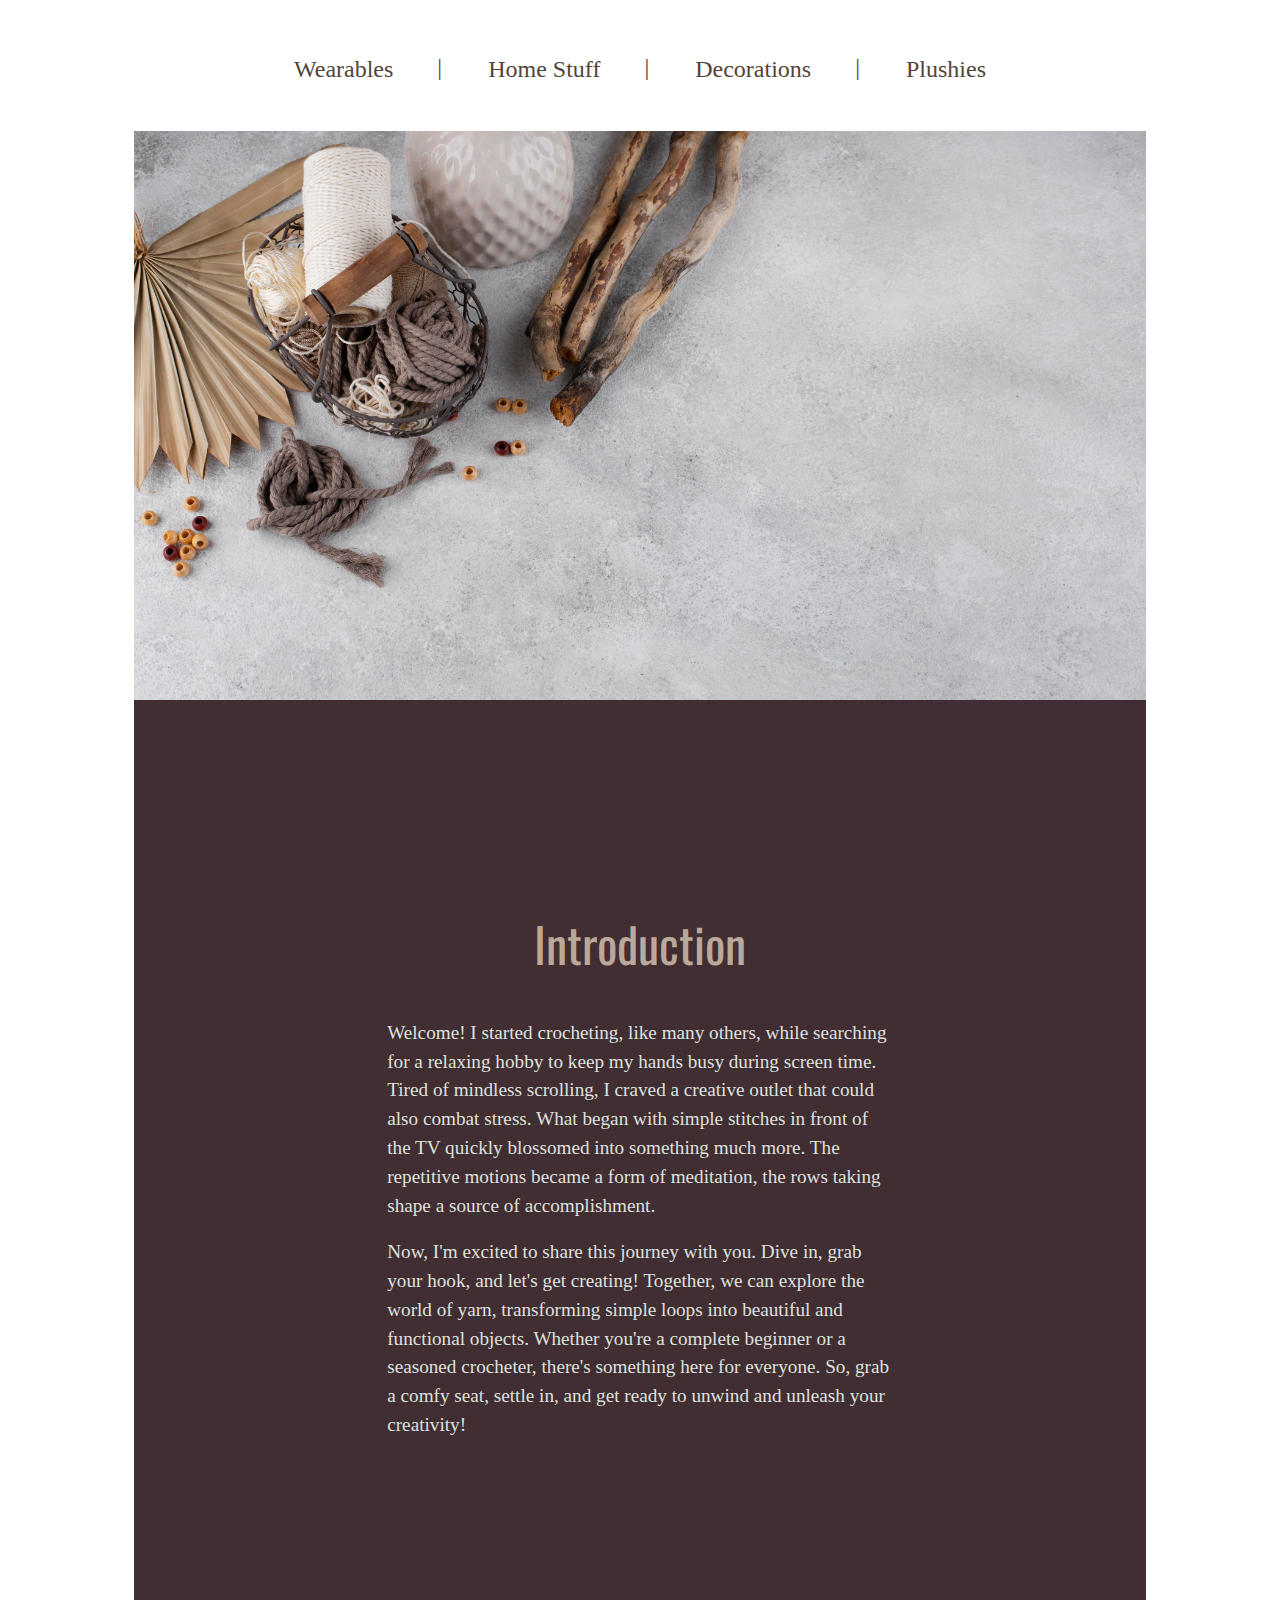
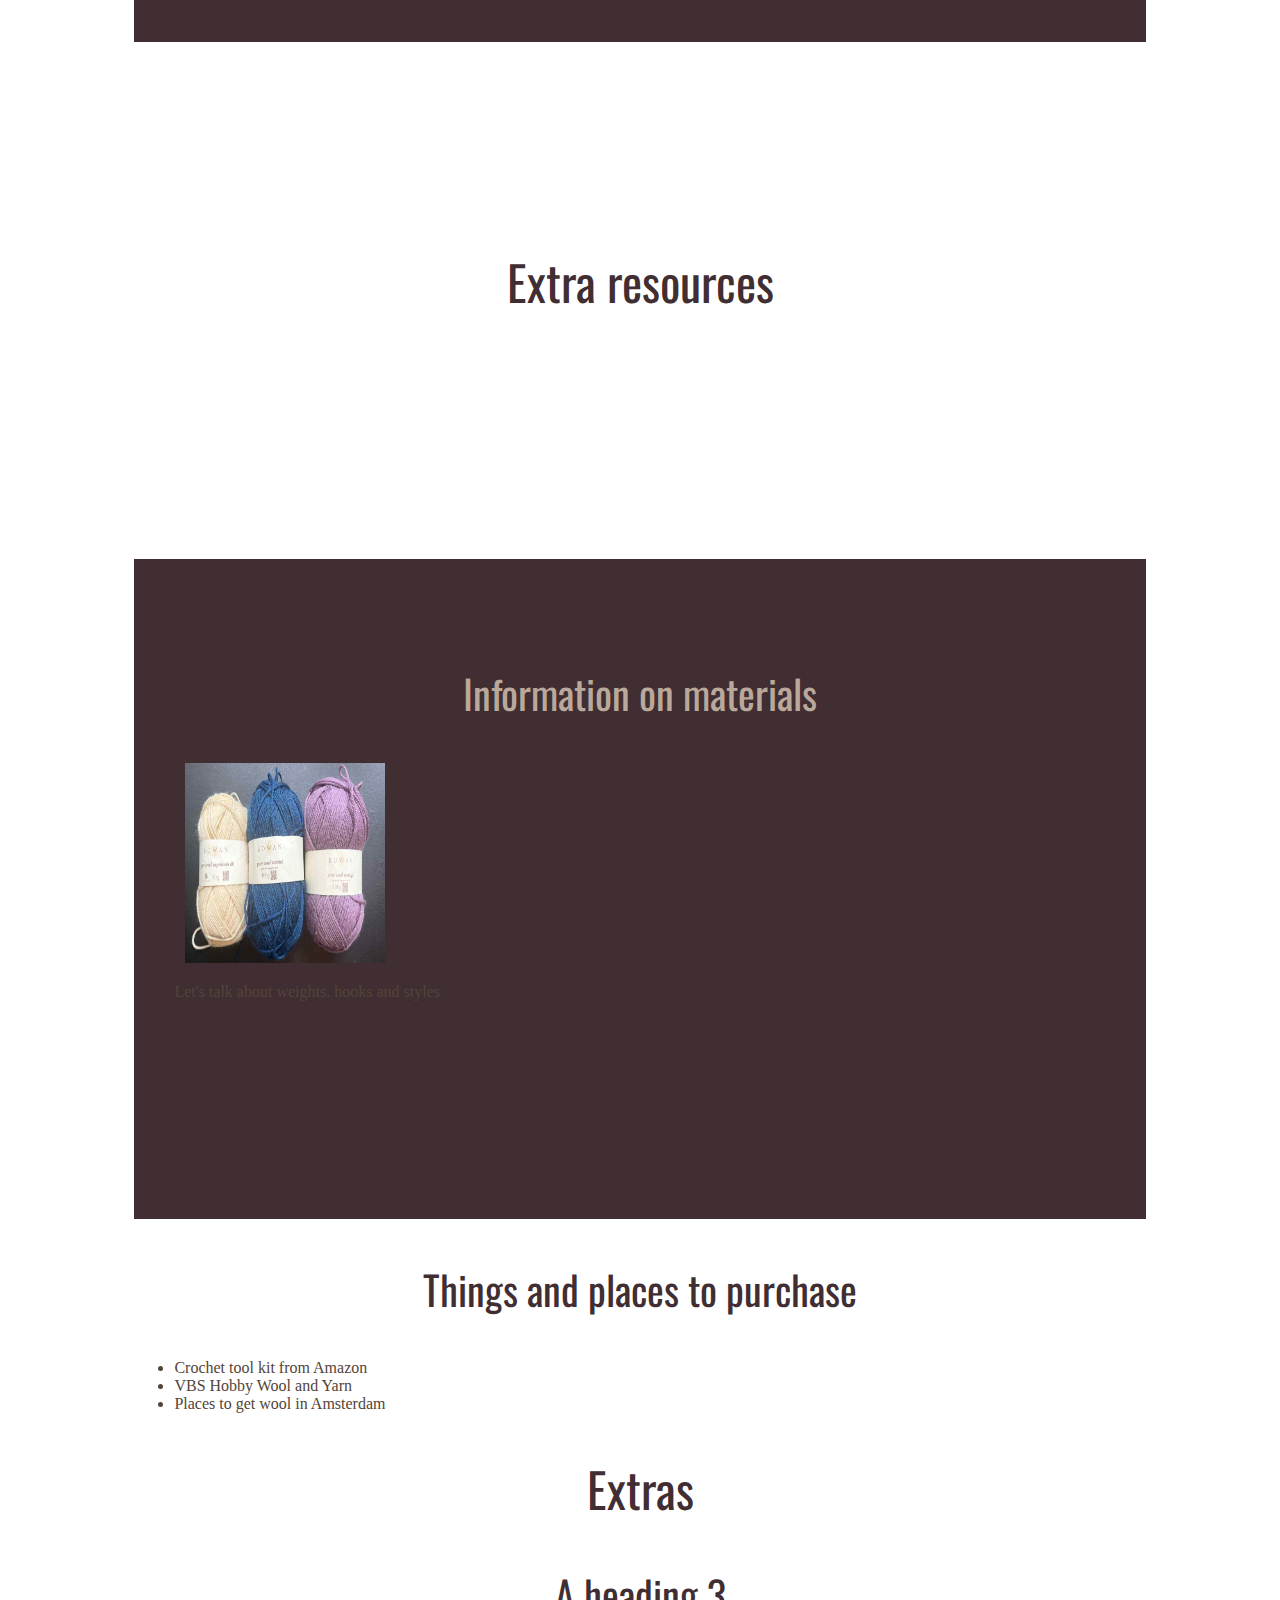
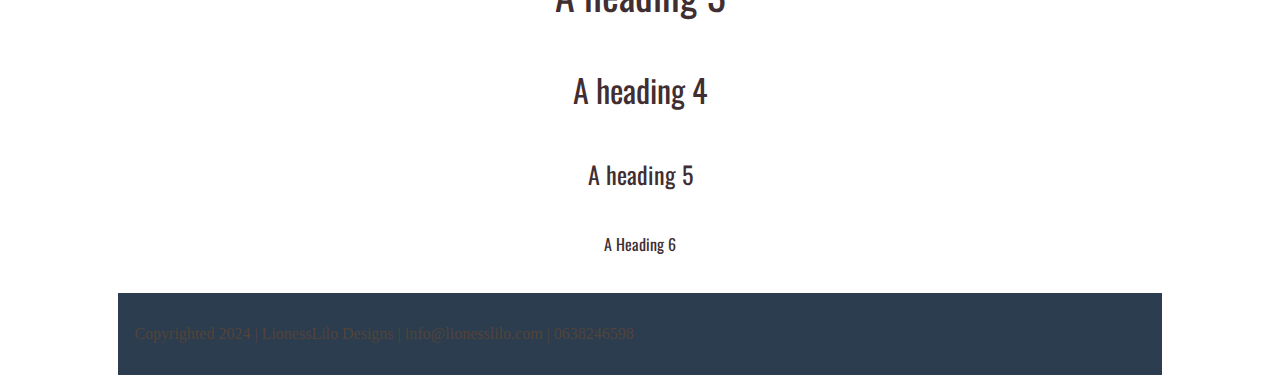
==== Crochet page/index.html @ 8a2f98f9 "🚧 Starting adding CSS to my crochet HTML page from the previous task." ====
<!DOCTYPE html>
<html lang="en">

<head>
  <meta charset="UTF-8" />
  <meta name="viewport" content="width=device-width, initial-scale=1.0" />

  <!-- CSS -->
  <link rel="stylesheet" href="Styling.css">

  <!--Fonts-->
  <!--Oswald-->
  <style>
    @import url('https://fonts.googleapis.com/css2?family=Oswald:wght@200..700&display=swap');
  </style>

  <!--Quattrocento-->
  <style>
    @import url('https://fonts.googleapis.com/css2?family=Quattrocento:wght@400;700&display=swap');
  </style>

  <title>Crocheting projects</title>
</head>

<body>

  <header>

    <nav class="nav-menu"> <!--This would be the navigation menu to the different website pages or sections-->
      <ul>
        <li><a href="./Pages/wearable projects.html">Wearables</a></li><!--Links to page two for te extension-->
        <li><a href="./Pages/no-page.html">Home Stuff</a></li>
        <li><a href="./Pages/no-page.html">Decorations</a></li>
        <li><a href="./Pages/no-page.html">Plushies</a></li>
      </ul>
    </nav>

    <img src="Images/crochet header image.jpg" width="100%" /> <!--This is the header image for the site-->

  </header>

  <main class="main"> <!--The main content of the site. This tag is good for SEO-->
    <h2>Introduction</h2>

    <p>
      Welcome! I started crocheting, like many others, while searching for a relaxing hobby to keep my hands busy during
      screen time. Tired of mindless scrolling, I craved a creative outlet that could also combat stress. What began
      with simple stitches in front of the TV quickly blossomed into something much more. The repetitive motions became
      a form of meditation, the rows taking shape a source of accomplishment.
    </p>
    <br>
    <p>
      Now, I'm excited to share this journey with you. Dive in, grab your hook, and let's get creating! Together, we can
      explore the world of yarn, transforming simple loops into beautiful and functional objects. Whether you're a
      complete beginner or a seasoned crocheter, there's something here for everyone. So, grab a comfy seat, settle in,
      and get ready to unwind and unleash your creativity!
    </p>

  </main>

  <div class="extra-resources">
    <h2>Extra resources</h2>
  </div>

  <div class="info-on-materials">
    <h3>Information on materials</h3>
    <img src="Images/info on materials yarn.jpg" alt="A photo of three types of yarn next to each other">

    <ul>
      <li>
        <a href="https://lucykatecrochet.com/yarn-for-crochet">Let's talk about weights. hooks and styles</a>
      </li>
    </ul>
  </div>

  <div class="purchase-resources">
    <h3>Things and places to purchase</h3>
    <ul>
      <li>
        <a href="https://www.amazon.com/Crochet-RealPlus-Arthritic-Ergonomic-Handles/dp/B09F9B2XTD/ref=sr_1_6">Crochet
          tool kit from Amazon</a>
      </li>
      <li>
        <a href="https://www.vbs-hobby.nl/en/wool-and-yarn/">VBS Hobby Wool and Yarn</a>
      </li>
      <li>
        <a href="https://www.lillabjorncrochet.com/2016/04/notes-from-netherlands-part-1.html">Places to get wool in
          Amsterdam</a>
      </li>
    </ul>
  </div>

  <div class="extras">
    <h2>Extras</h2>
    <!--Headings 1 to 6 need to be in order of importance. H1 = The main heading of the page, H2 = The first subheading, H3 = Subheading of H2 etc. -->
    <h3>A heading 3</h3>
    <h4>A heading 4</h4>
    <h5>A heading 5</h5>
    <h6>A Heading 6</h6>
  </div>

</body>

<footer> <!--Company name and email address would normally lead to a web page-->
  <p>
    Copyrighted 2024 | LionessLilo Designs | info@lionesslilo.com | 0638246598
  </p>
</footer>

</html>
---- Crochet page/Styling.css ----
/* Fonts 

.oswald-<uniquifier> {
  font-family: "Oswald", sans-serif;
  font-optical-sizing: auto;
  font-weight: <weight>;
  font-style: normal;
}

  .quattrocento-regular {
  font-family: "Quattrocento", serif;
  font-weight: 400;
  font-style: normal;
}

.quattrocento-bold {
  font-family: "Quattrocento", serif;
  font-weight: 700;
  font-style: normal;
}

    Palette

    #85654C
    #534439
    #BAA89B
    #80A88D

    #402E32
    #DFE0DF
*/

* {
    font-family: "Alice", serif;
    font-weight: 400;
    font-style: normal;

    color: #534439;
}

/* Headings */
h1,
h2,
h3,
h4,
h5,
h6 {
    font-family: "Oswald", sans-serif;
    font-optical-sizing: auto;
    font-weight: 400;
    font-style: normal;
    text-align: center;
    color: #402E32;
}

h1 {
    font-size: 4em;
}

h2 {
    font-size: 3em;
}

h3 {
    font-size: 2.5em;
}

h4 {
    font-size: 2em;
}

h5 {
    font-size: 1.5em;
}

h6 {
    font-size: 1em;
}

/* Nav menu */
.nav-menu ul {
    display: flex;
    flex-direction: row;
    list-style: none;
    gap: 1em;
    padding: 2em;
    margin: 0;
    justify-content: center;

    color: #534439;
    font-size: 1.5em;
}

.nav-menu a {
    text-decoration: none;
}

.nav-menu li+li:before {
    content: " | ";
    padding: 0 20px;
    margin-right: 20px;
    position: relative;
    top: -2px;
}

.nav-menu a:hover {
    color: #80A88D;
}

/* Size of the page content */
header,
div {
    width: 80%;
    margin: 0 auto;
}

/* Footer */
footer {
    width: 80%;
    margin: 0 auto;
    background-color: #2b3d4f;
    padding: 1em;
}

/* Introduction block */

main {
    background-color: #402E32;
    width: 80%;
    margin: -3% auto;
    padding: 16% 0% 16% 0%;
}

.main h2 {
    color: #BAA89B;
}

.main p {
    width: 50%;
    margin: 0 auto;
    color: #DFE0DF;

    line-height: 1.5em;
    font-size: 1.2em;
}

/* Extra resources block */
.extra-resources {
    padding: 16% 0% 16% 0%;
}

.info-on-materials {
    padding: 5% 0% 16% 0%;
    background-color: #402E32;
}

.info-on-materials h3 {
    color: #BAA89B;
}

.info-on-materials img,
ul,
a {
    justify-content: center;
    text-decoration: none;
}

.info-on-materials img {
    width: 200px;
    height: 200px;
    border-radius: 3%;
    padding: 0% 5% 0% 5%;
}

.info-on-materials ul {
    list-style: none;
}
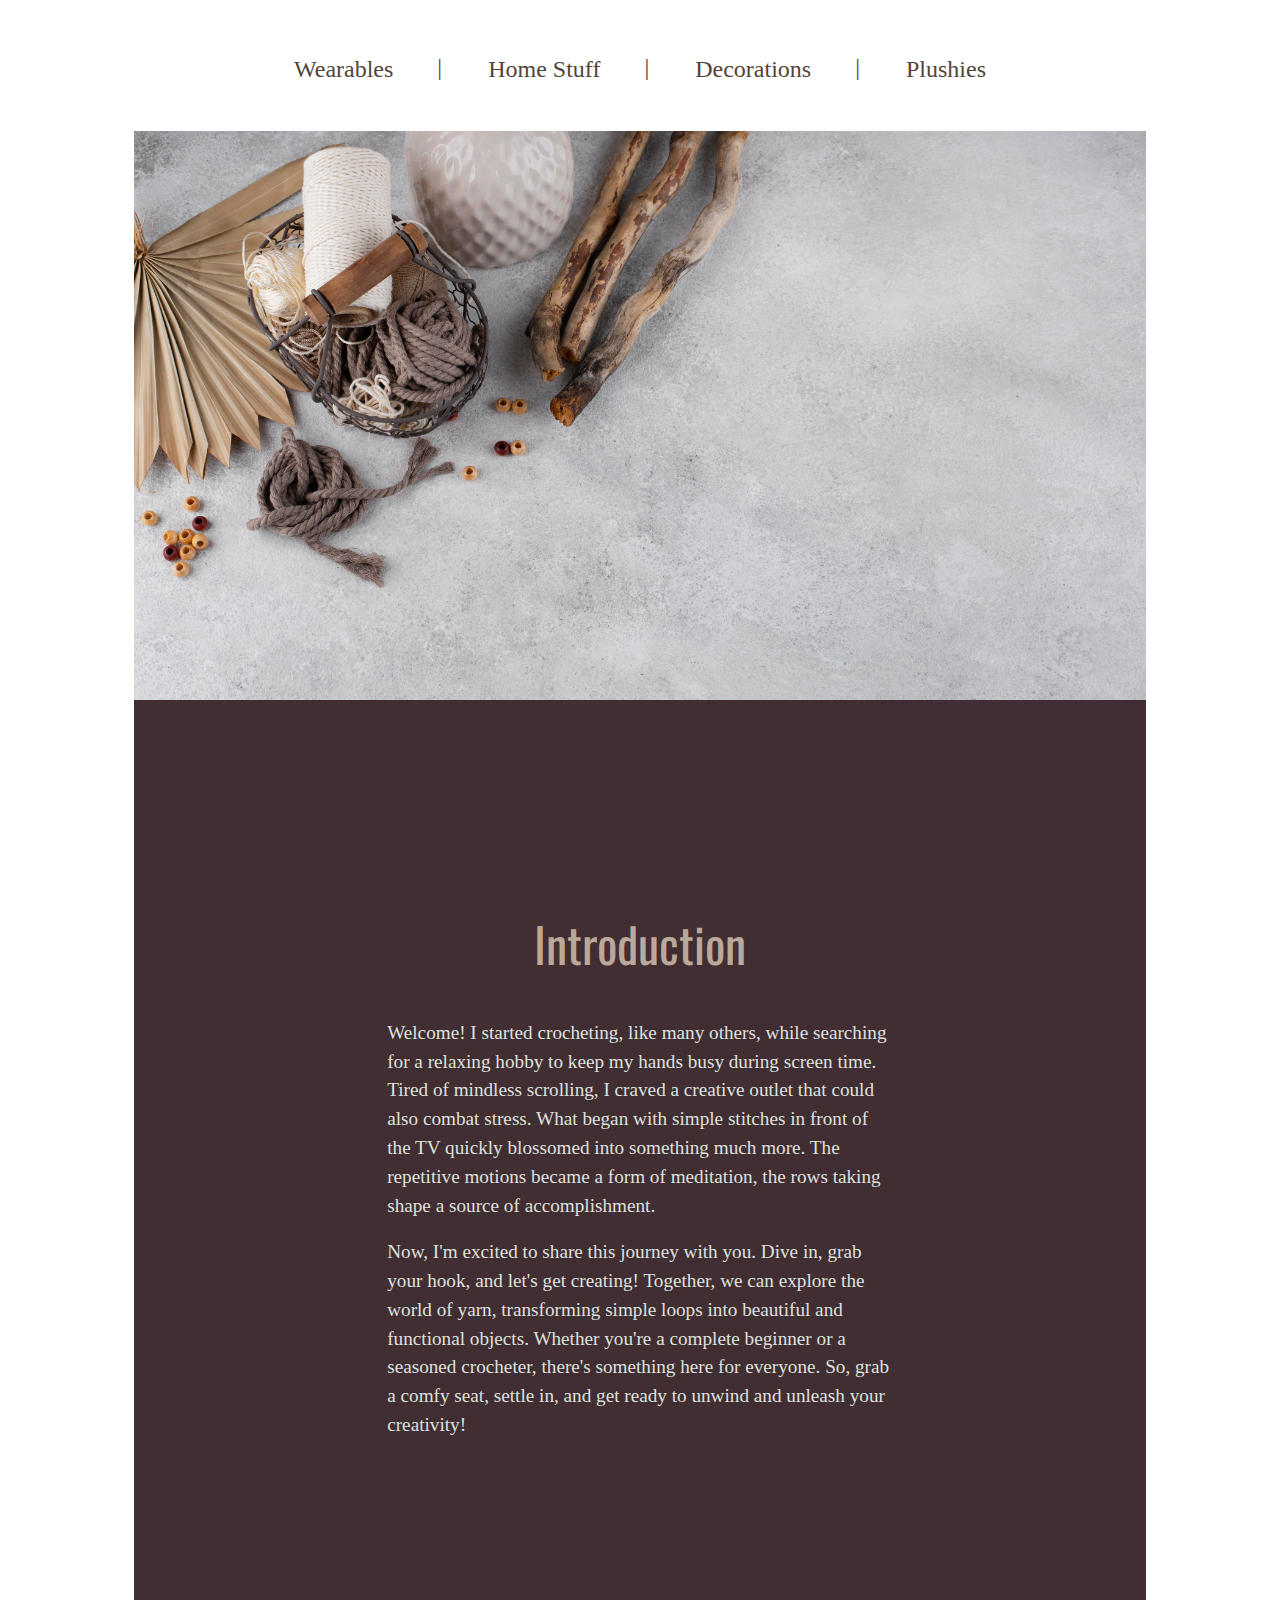
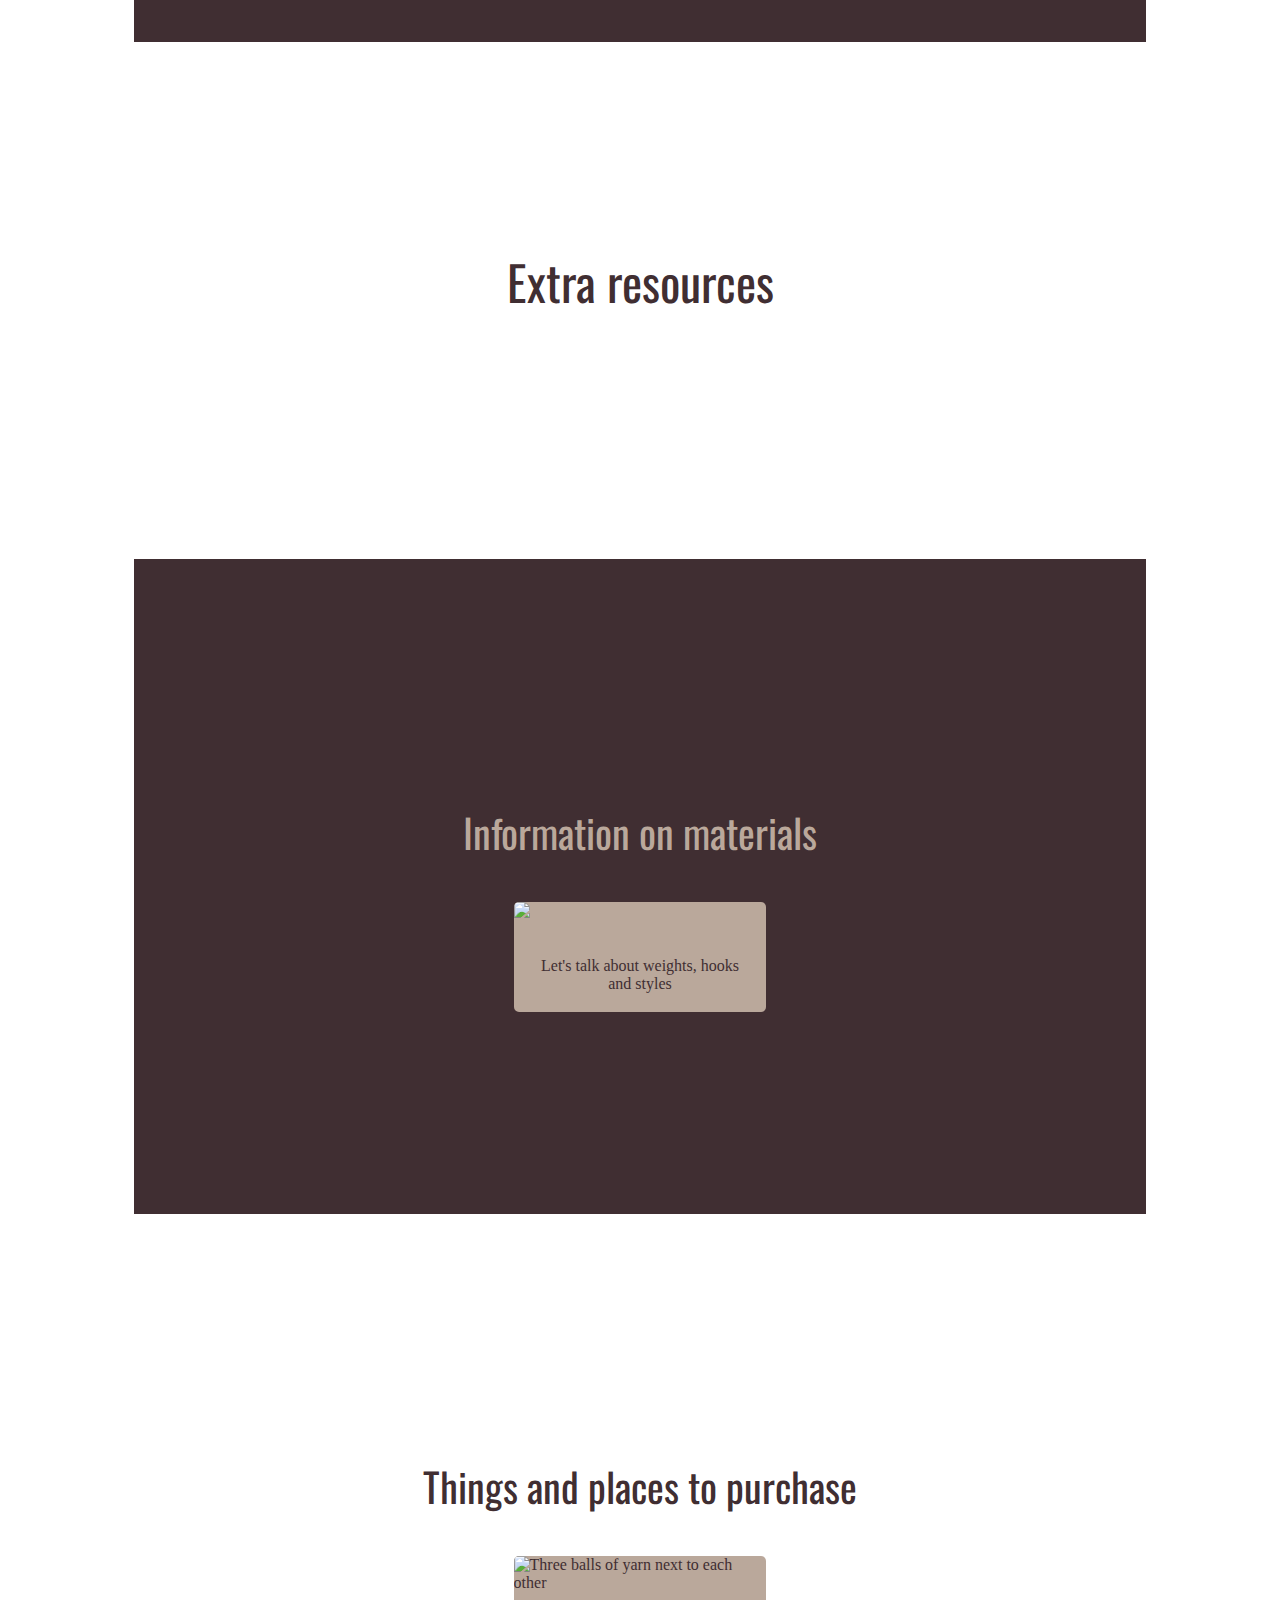
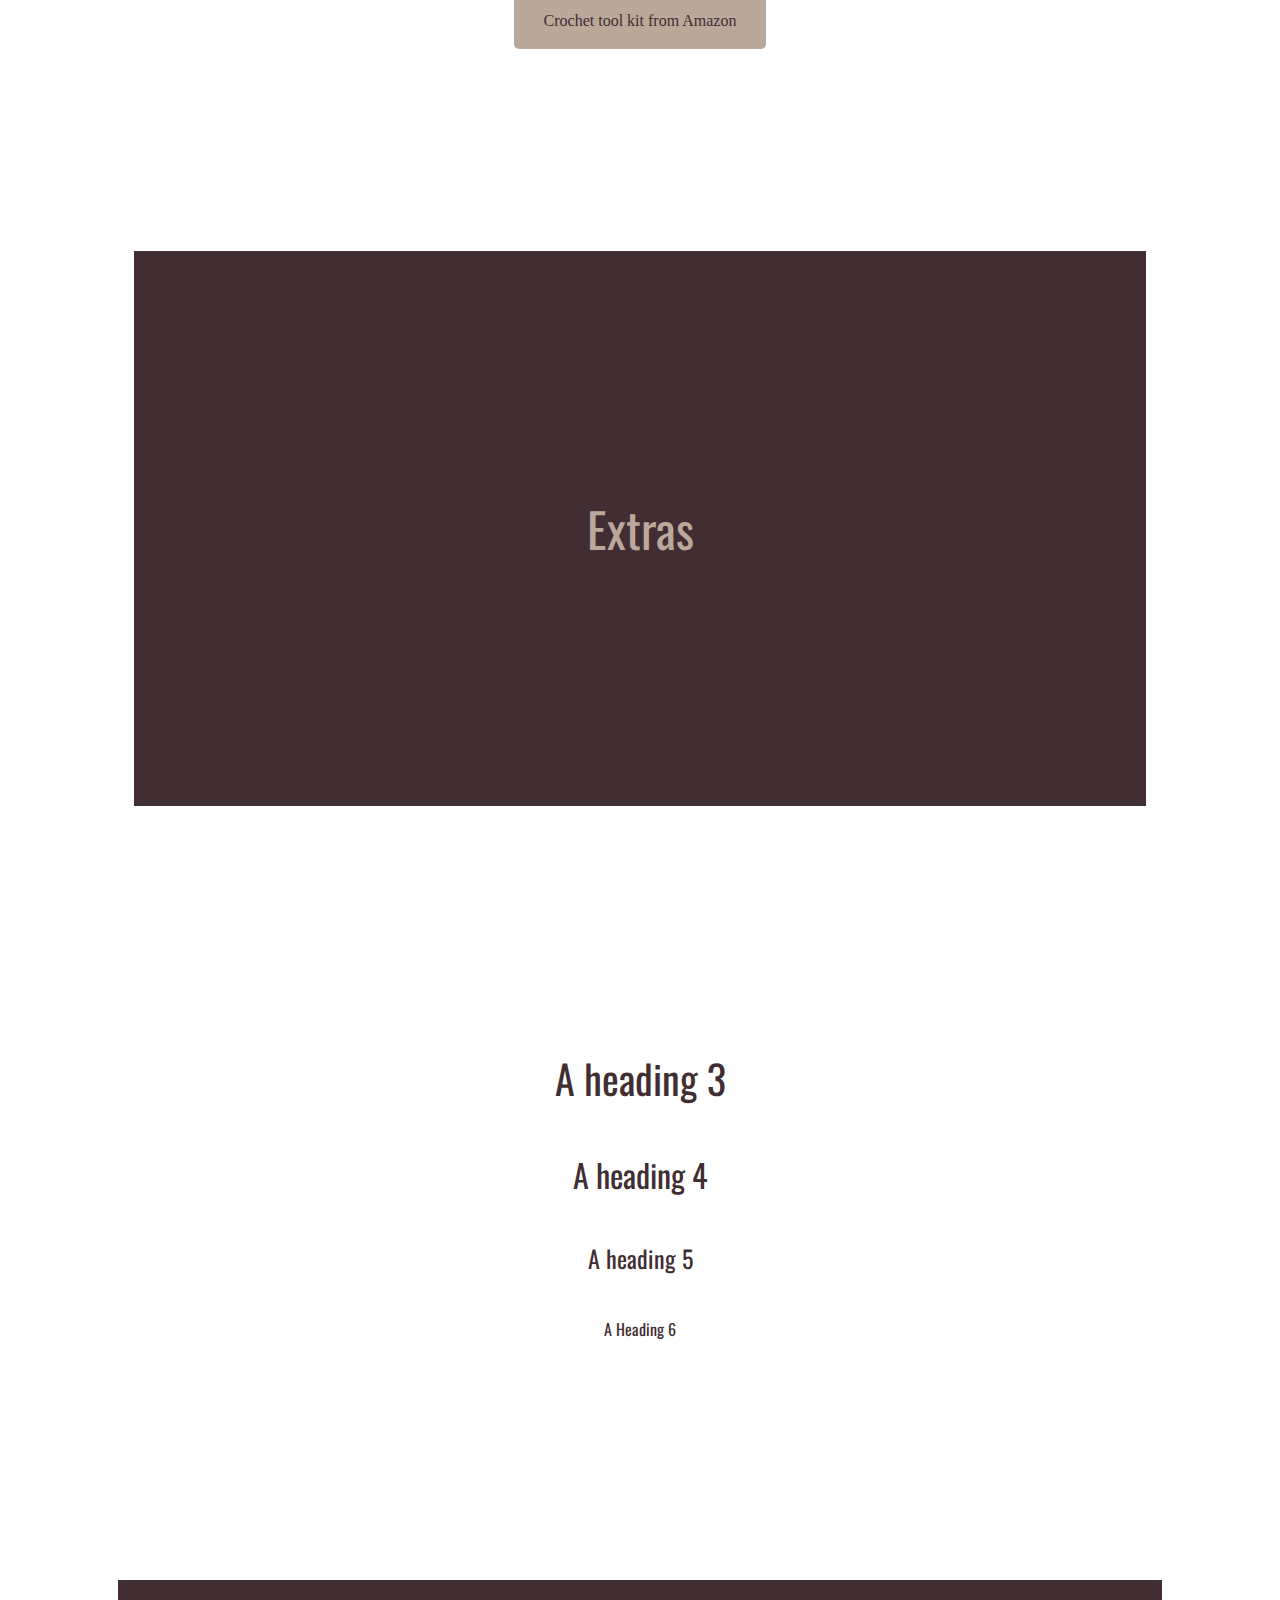
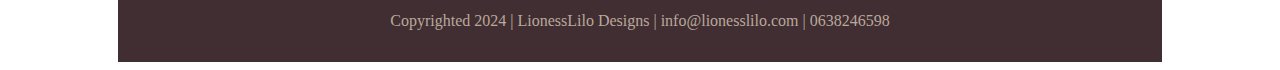
==== commit 163d4063: "🚧 Made a lot of CSS changes. 1st page is done." ====
--- a/Crochet page/index.html
+++ b/Crochet page/index.html
@@ -58,41 +58,44 @@
 
   </main>
 
-  <div class="extra-resources">
+  <div class="white-block">
+    <!--The website is sectioned by white and brown blocks. Things like the heading and text colour needs to be changed accordingly-->
     <h2>Extra resources</h2>
   </div>
 
-  <div class="info-on-materials">
+  <div class="brown-block">
     <h3>Information on materials</h3>
-    <img src="Images/info on materials yarn.jpg" alt="A photo of three types of yarn next to each other">
 
-    <ul>
-      <li>
-        <a href="https://lucykatecrochet.com/yarn-for-crochet">Let's talk about weights. hooks and styles</a>
-      </li>
-    </ul>
+    <div class="card"> <!--This card contains an image and a link to the resources. This is easily reusable-->
+      <img src="/Images/info on materials yarn.jpg" alt="Three balls of yarn next to each other">
+
+      <div class="text-container">
+        <a href="https://lucykatecrochet.com/yarn-for-crochet">Let's talk about weights, hooks and styles</a>
+      </div>
+
+    </div>
   </div>
 
-  <div class="purchase-resources">
+  <div class="white-block">
     <h3>Things and places to purchase</h3>
-    <ul>
-      <li>
+
+    <div class="card"> <!--Copied, pasted and reused from above with some changes-->
+      <img src="/Images/crochet tool kit from amazon.jpg" alt="Three balls of yarn next to each other">
+
+      <div class="text-container">
         <a href="https://www.amazon.com/Crochet-RealPlus-Arthritic-Ergonomic-Handles/dp/B09F9B2XTD/ref=sr_1_6">Crochet
           tool kit from Amazon</a>
-      </li>
-      <li>
-        <a href="https://www.vbs-hobby.nl/en/wool-and-yarn/">VBS Hobby Wool and Yarn</a>
-      </li>
-      <li>
-        <a href="https://www.lillabjorncrochet.com/2016/04/notes-from-netherlands-part-1.html">Places to get wool in
-          Amsterdam</a>
-      </li>
-    </ul>
+      </div>
+
+    </div>
   </div>
 
-  <div class="extras">
+  <div class="brown-block">
     <h2>Extras</h2>
     <!--Headings 1 to 6 need to be in order of importance. H1 = The main heading of the page, H2 = The first subheading, H3 = Subheading of H2 etc. -->
+  </div>
+
+  <div class="white-block">
     <h3>A heading 3</h3>
     <h4>A heading 4</h4>
     <h5>A heading 5</h5>
--- a/Crochet page/Styling.css
+++ b/Crochet page/Styling.css
@@ -34,8 +34,6 @@
     font-family: "Alice", serif;
     font-weight: 400;
     font-style: normal;
-
-    color: #534439;
 }
 
 /* Headings */
@@ -50,7 +48,6 @@
     font-weight: 400;
     font-style: normal;
     text-align: center;
-    color: #402E32;
 }
 
 h1 {
@@ -77,6 +74,10 @@
     font-size: 1em;
 }
 
+a:hover {
+    color: #80A88D;
+}
+
 /* Nav menu */
 .nav-menu ul {
     display: flex;
@@ -93,6 +94,7 @@
 
 .nav-menu a {
     text-decoration: none;
+    color: #534439;
 }
 
 .nav-menu li+li:before {
@@ -101,10 +103,6 @@
     margin-right: 20px;
     position: relative;
     top: -2px;
-}
-
-.nav-menu a:hover {
-    color: #80A88D;
 }
 
 /* Size of the page content */
@@ -118,8 +116,23 @@
 footer {
     width: 80%;
     margin: 0 auto;
-    background-color: #2b3d4f;
+    background-color: #402E32;
     padding: 1em;
+
+    color: #BAA89B;
+    text-align: center;
+}
+
+/* Other global CSS */
+.white-block {
+    color: #402E32;
+    padding: 16% 0% 16% 0%;
+}
+
+.brown-block {
+    color: #BAA89B;
+    background-color: #402E32;
+    padding: 16% 0% 16% 0%;
 }
 
 /* Introduction block */
@@ -145,33 +158,32 @@
 }
 
 /* Extra resources block */
-.extra-resources {
+.white-block {
     padding: 16% 0% 16% 0%;
 }
 
-.info-on-materials {
-    padding: 5% 0% 16% 0%;
-    background-color: #402E32;
+.card {
+    width: 25%;
+    background-color: #BAA89B;
+    border-radius: 5px;
+    overflow: hidden;
 }
 
-.info-on-materials h3 {
-    color: #BAA89B;
+.card img {
+    width: 100%;
 }
 
-.info-on-materials img,
-ul,
-a {
-    justify-content: center;
-    text-decoration: none;
+.card .text-container {
+    max-width: 100%;
+
+    text-align: center;
+
+    color: #402E32;
+    padding: 1.2em 1.5em;
 }
 
-.info-on-materials img {
-    width: 200px;
-    height: 200px;
-    border-radius: 3%;
-    padding: 0% 5% 0% 5%;
-}
+.card a {
+    text-decoration-line: none;
+    color: #402E32;
 
-.info-on-materials ul {
-    list-style: none;
 }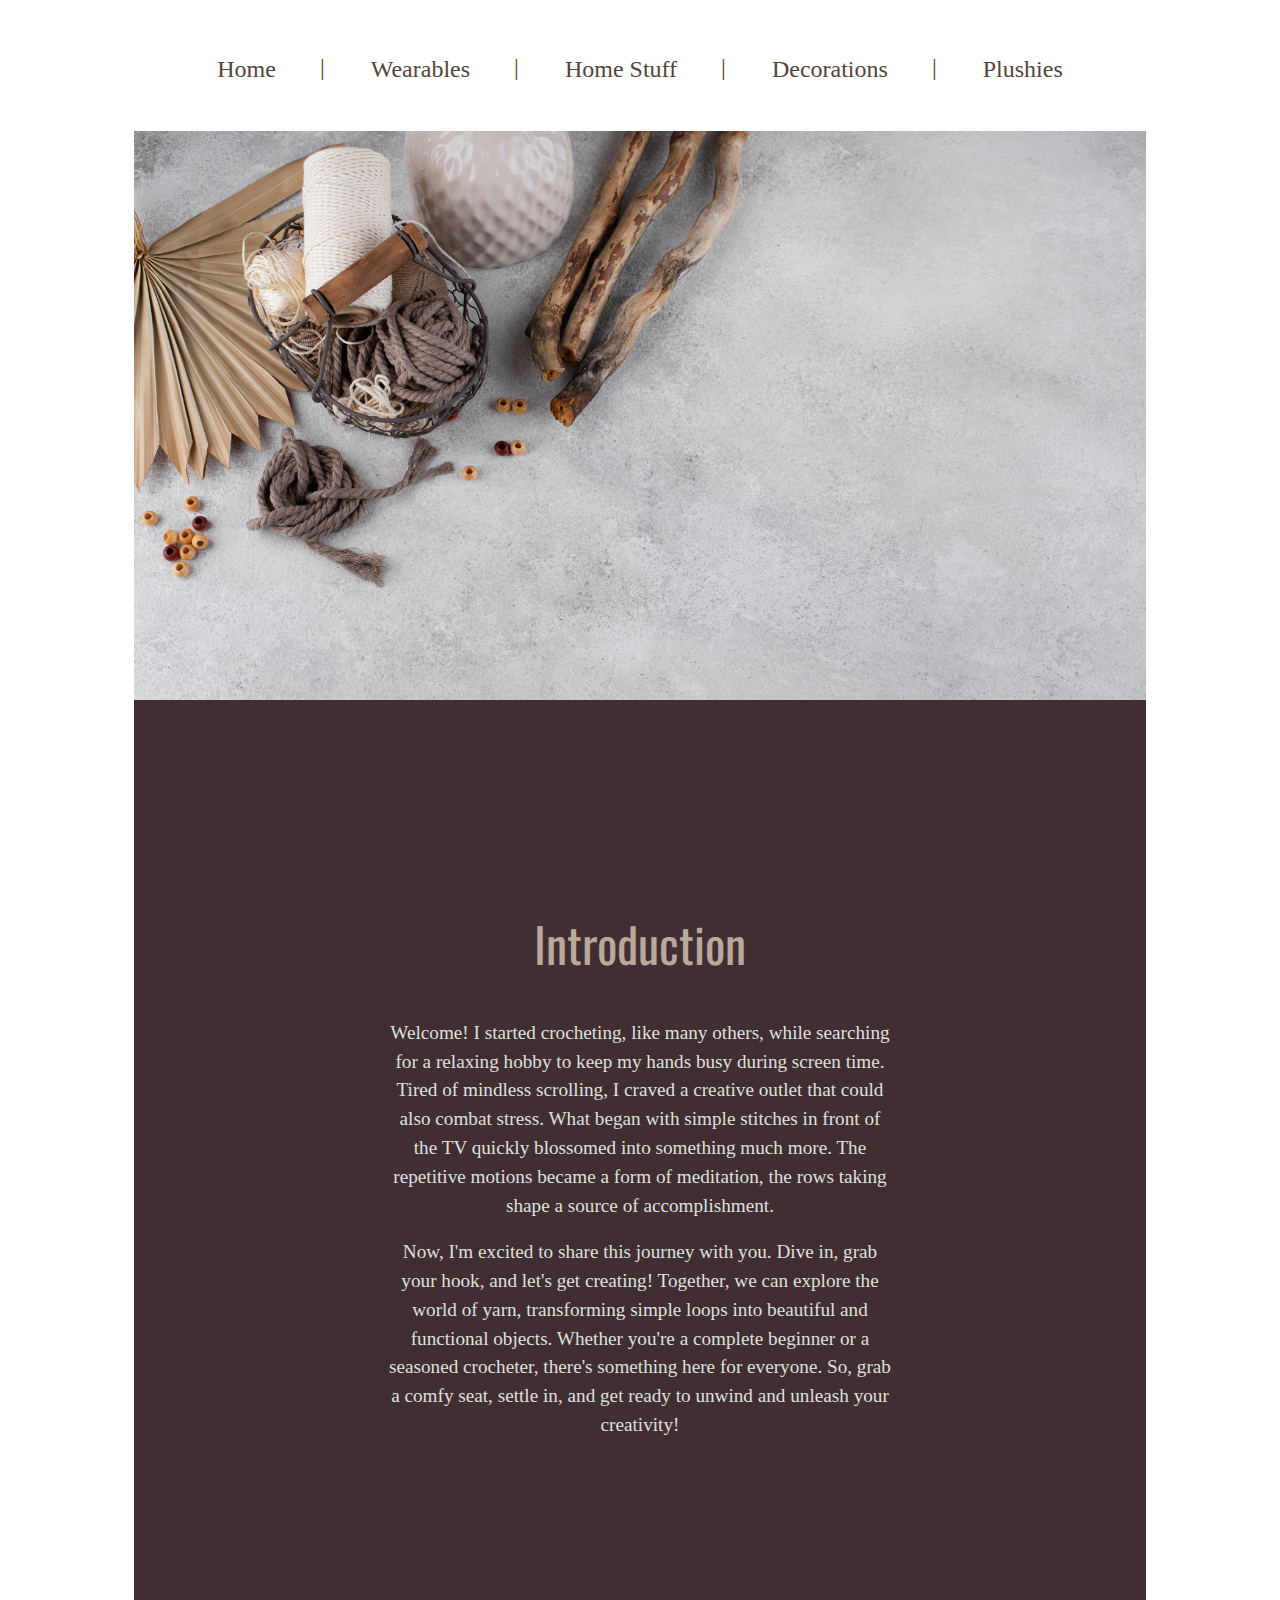
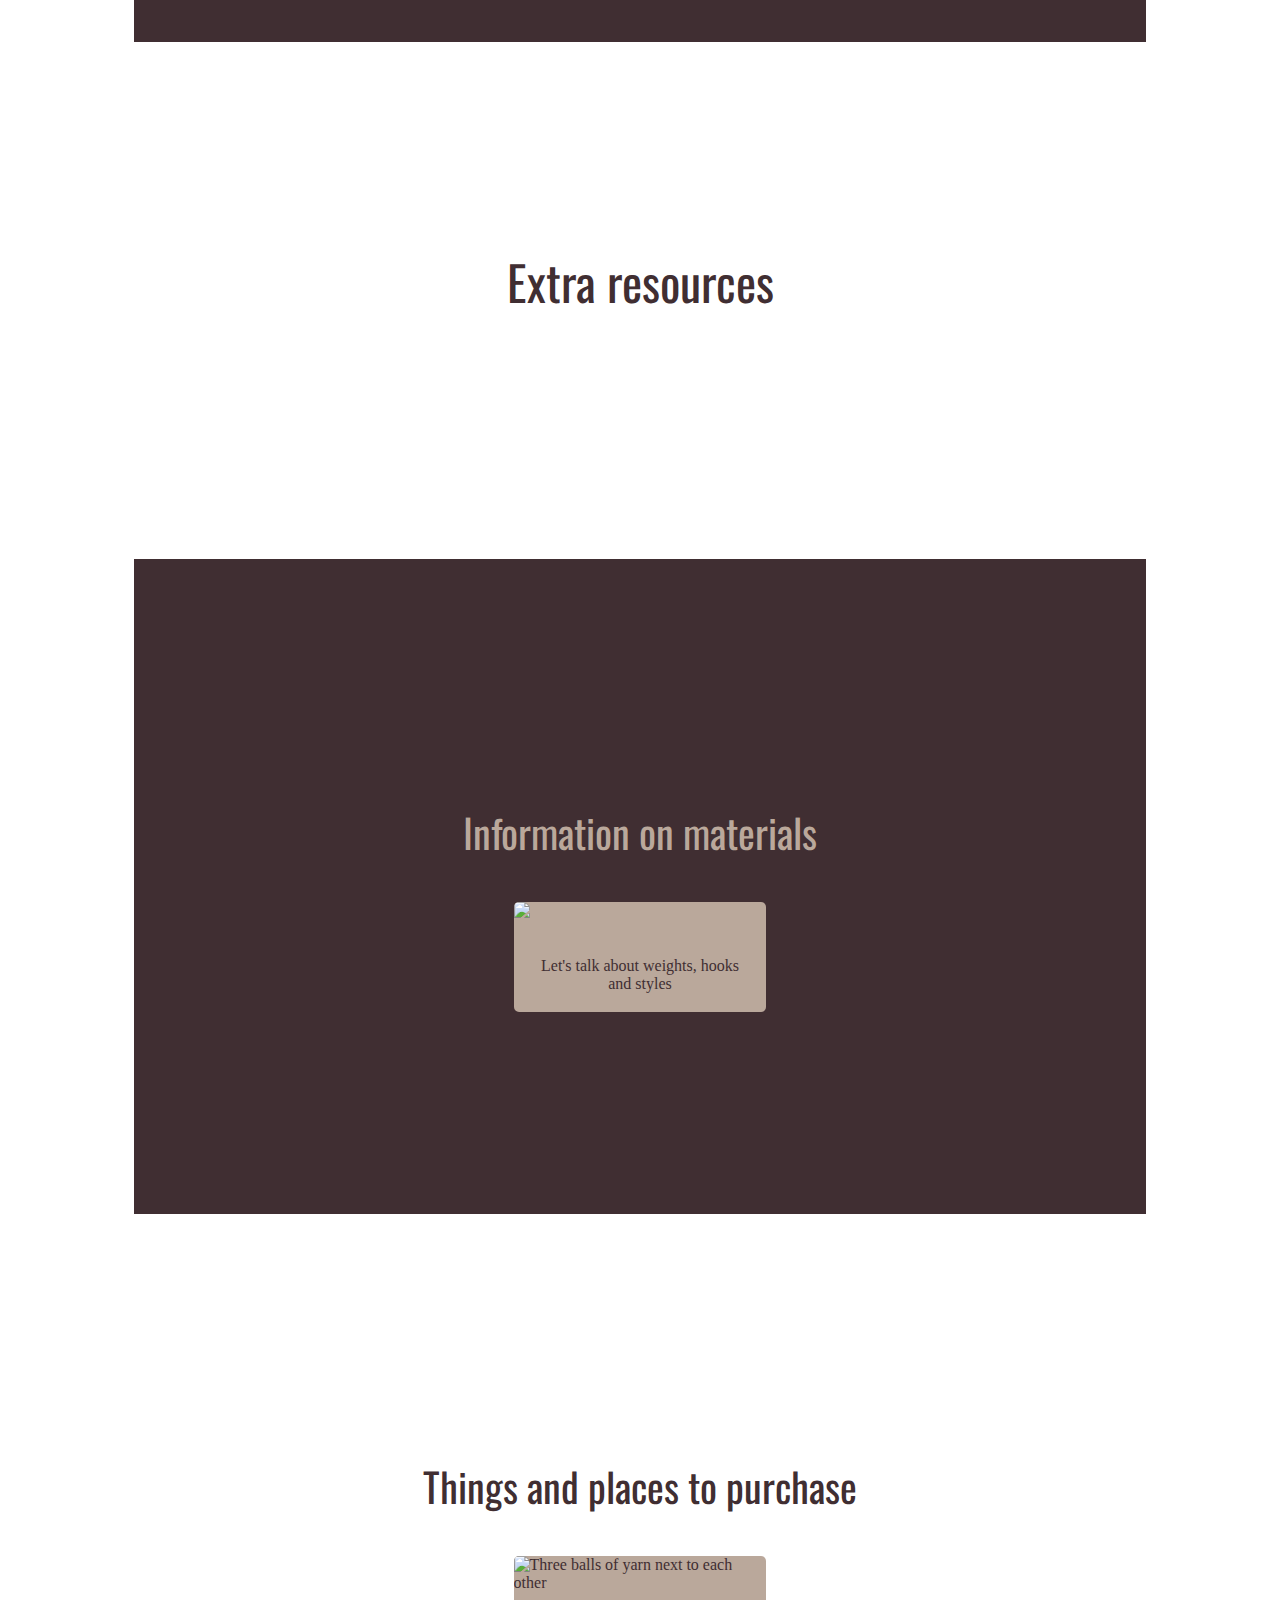
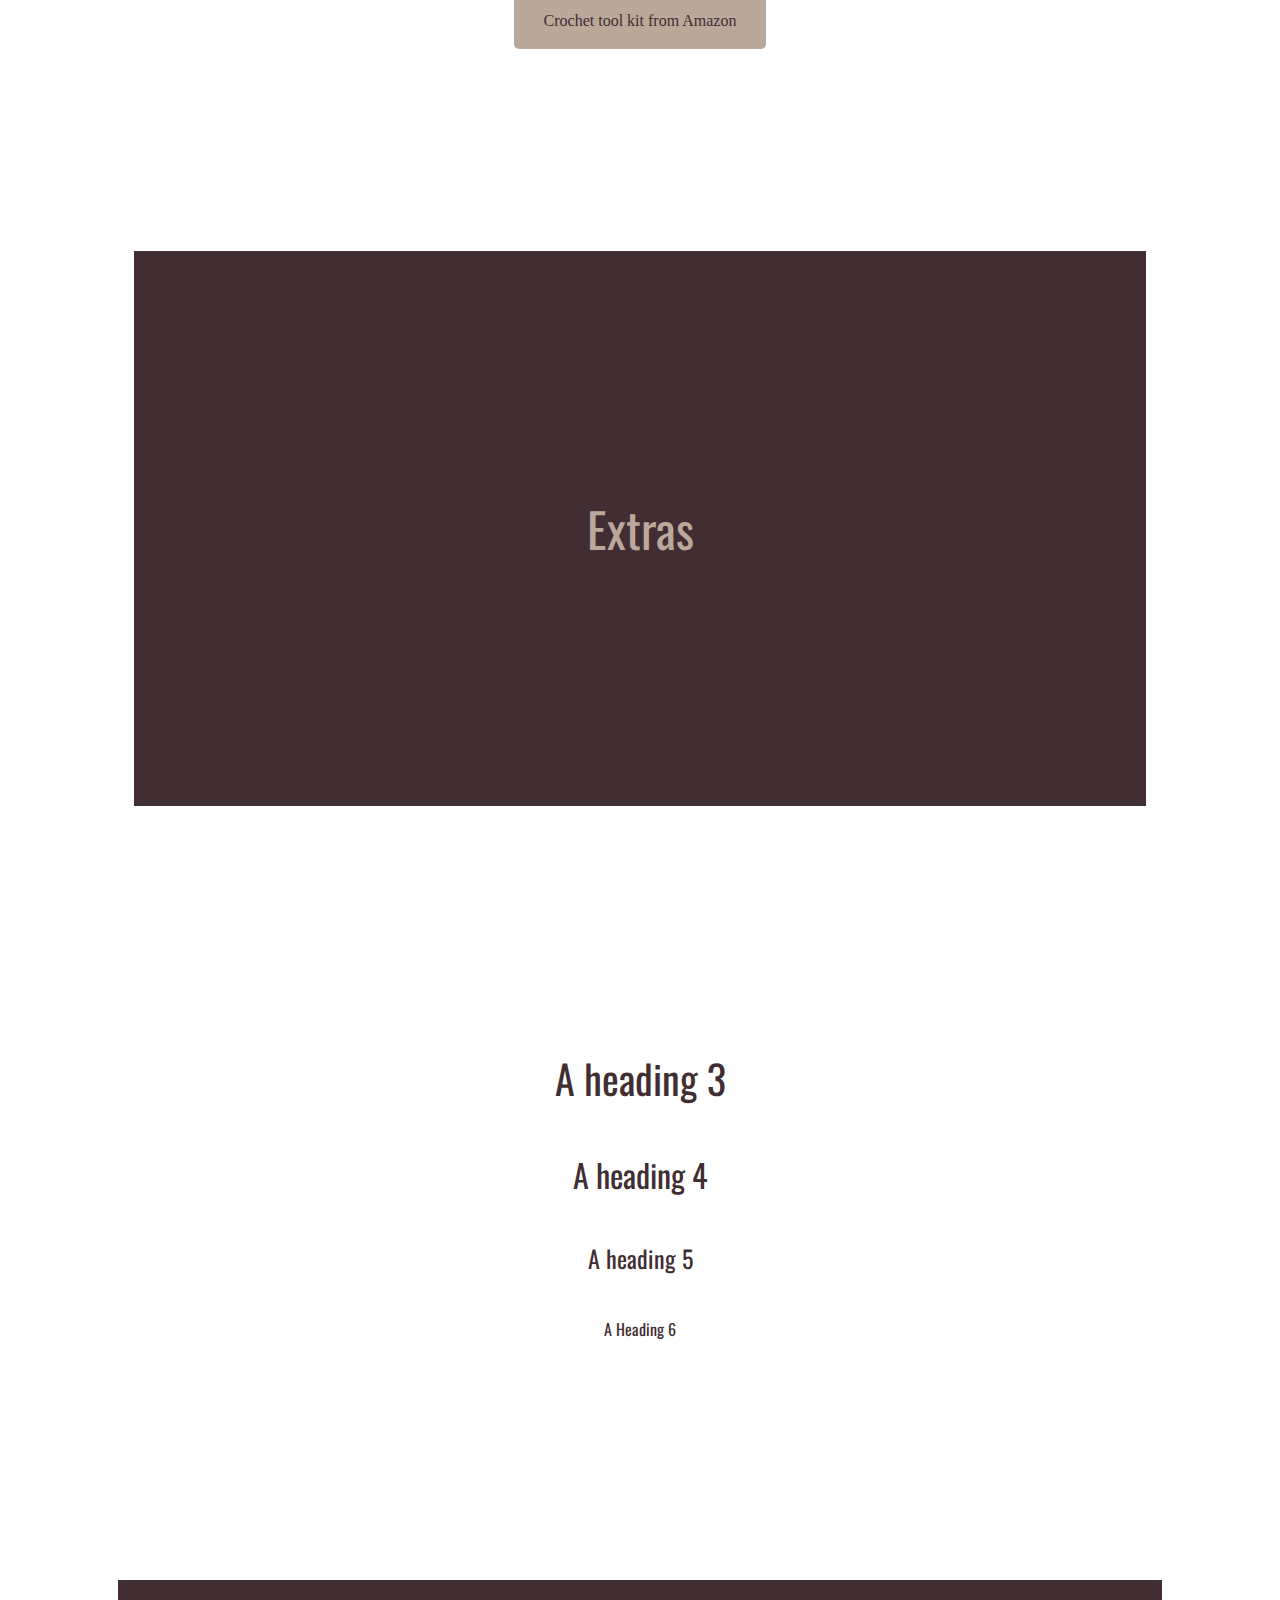
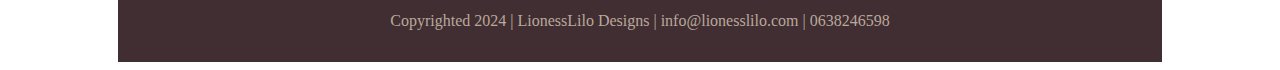
==== commit e7db52e6: "🚧 Completed the in progress pages." ====
--- a/Crochet page/index.html
+++ b/Crochet page/index.html
@@ -28,6 +28,7 @@
 
     <nav class="nav-menu"> <!--This would be the navigation menu to the different website pages or sections-->
       <ul>
+        <li><a href="index.html">Home</a></li>
         <li><a href="./Pages/wearable projects.html">Wearables</a></li><!--Links to page two for te extension-->
         <li><a href="./Pages/no-page.html">Home Stuff</a></li>
         <li><a href="./Pages/no-page.html">Decorations</a></li>
@@ -67,7 +68,7 @@
     <h3>Information on materials</h3>
 
     <div class="card"> <!--This card contains an image and a link to the resources. This is easily reusable-->
-      <img src="/Images/info on materials yarn.jpg" alt="Three balls of yarn next to each other">
+      <img src="/Images/info on materials yarn.jpg" alt="Three balls of yarn next to each other" />
 
       <div class="text-container">
         <a href="https://lucykatecrochet.com/yarn-for-crochet">Let's talk about weights, hooks and styles</a>
--- a/Crochet page/Styling.css
+++ b/Crochet page/Styling.css
@@ -186,4 +186,19 @@
     text-decoration-line: none;
     color: #402E32;
 
+}
+
+
+/* Wearables CSS */
+
+p {
+    text-align: center;
+}
+
+.giphy-embed {
+    width: 100%;
+    display: flex;
+    flex-direction: row;
+    align-content: center;
+    padding: 1em 0em 1em 0em;
 }